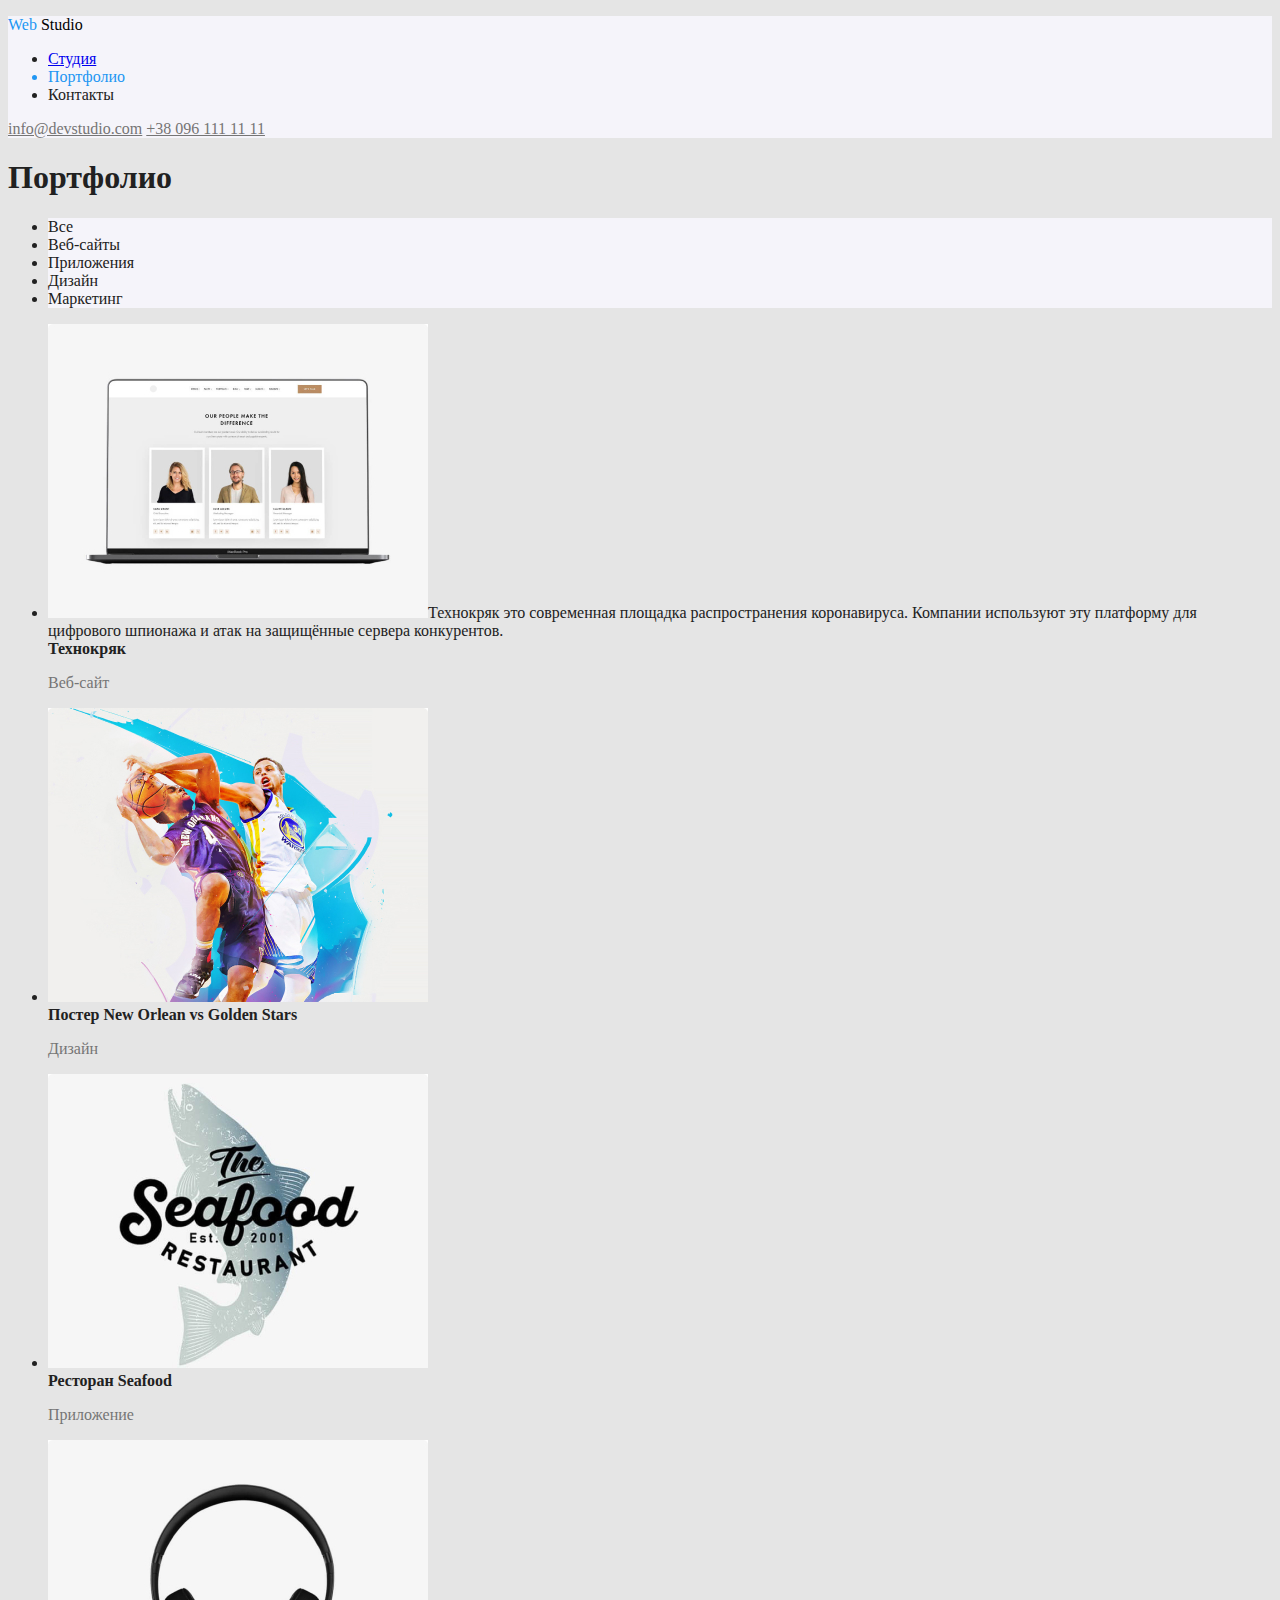
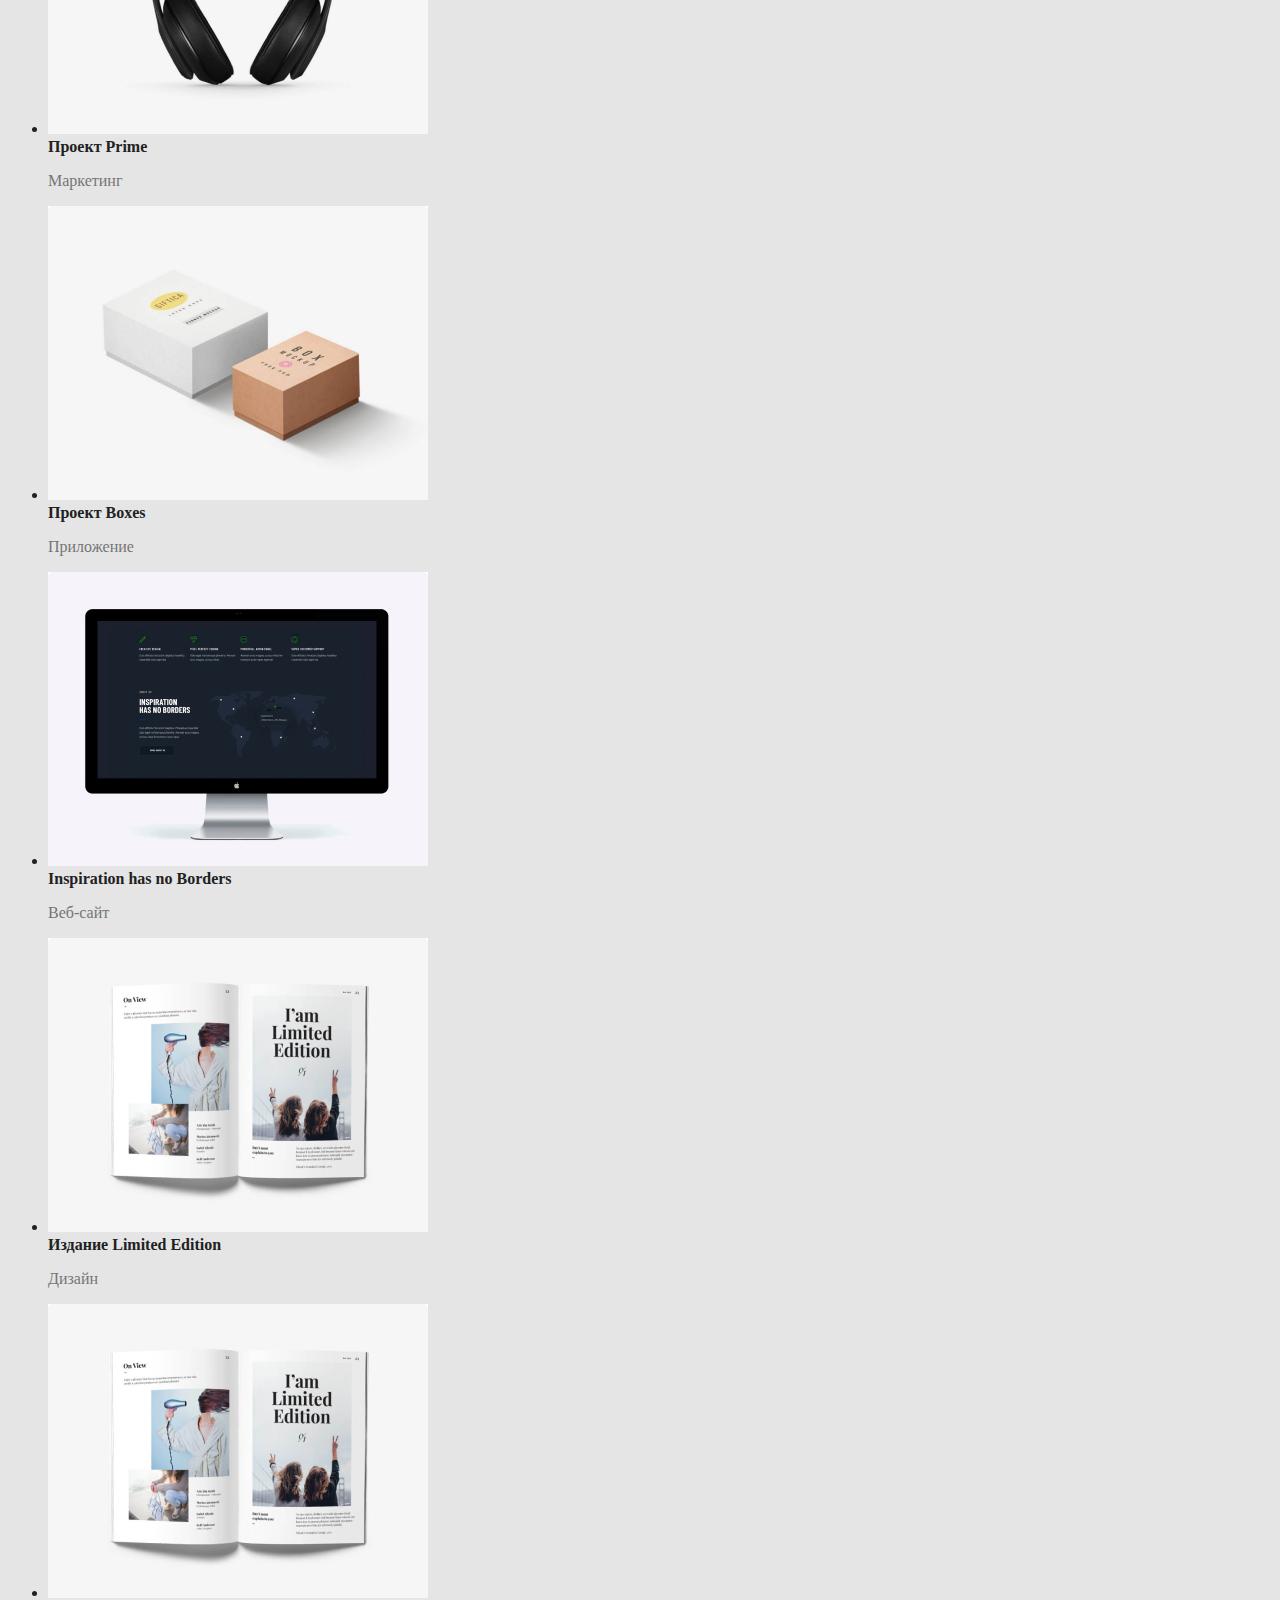
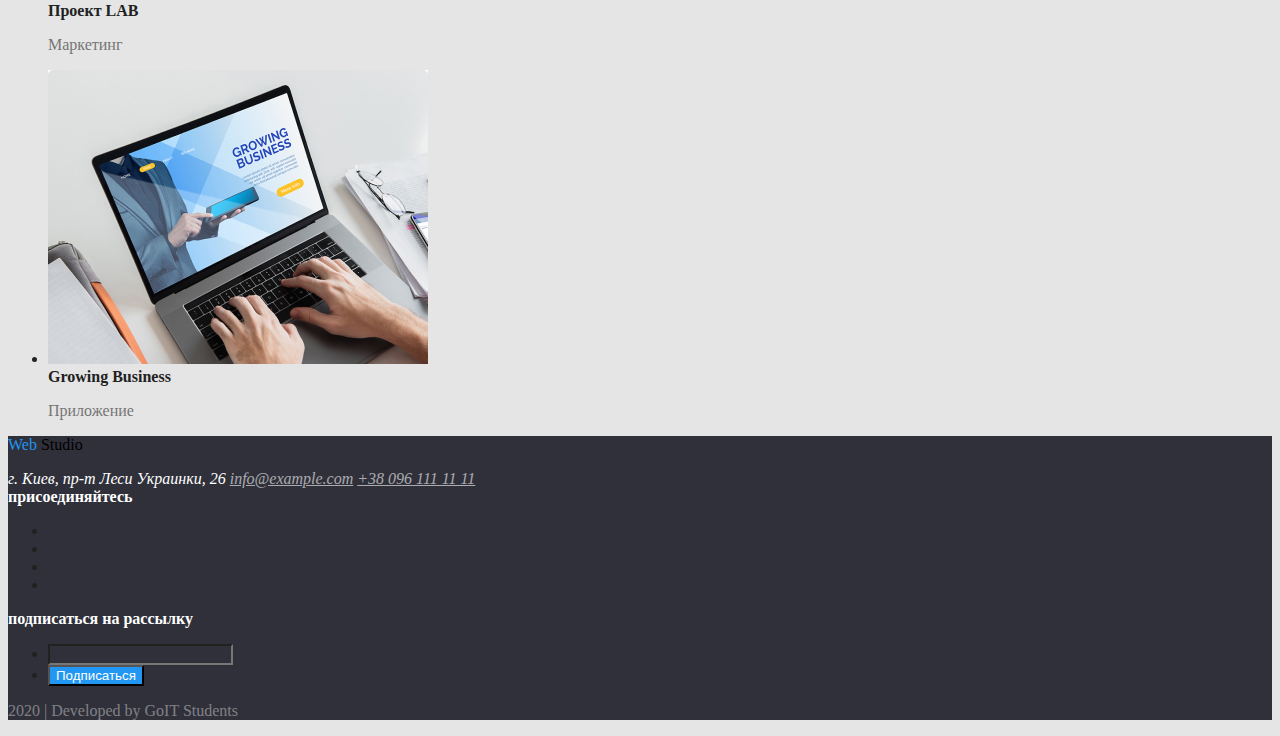
==== portfolio.html @ 6621546b "добавляет страницу портфолио" ====
<!DOCTYPE html>
<html lang="ru">

<head>
    <meta charset="UTF-8">
    <meta name="viewport" content="width=device-width, initial-scale=1.0">
    <link rel="stylesheet" href="./css/style.css">
    <title>Document</title>
</head>

<body class="body">
    <header class="header">
        <p class="logo"> <span class="logo-color">Web</span> Studio</p>
        <ul>
            <li>
                <a href=./index.html>Студия</a>
            </li>
            <li class="site-nav-accent">Портфолио</li>
            <li>Контакты</li>
        </ul>

        <a href="" aria-label="конверт" class="header-accent header-link"></a>
        <a href="mailto:info@devstudio.com" class="header-accent header-link"> info@devstudio.com</a>
        <a href="" aria-label="мобилка" class="header-accent header-link"></a>
        <a href="tel:380961111111" class="header-accent header-link">+38 096 111 11 11</a>
    </header>
    <main>
        <h1>Портфолио</h1>
        <ul class="portfolio-filter">
            <li>Все</li>
            <li>Веб-сайты</li>
            <li>Приложения</li>
            <li>Дизайн</li>
            <li>Маркетинг</li>
        </ul>

        <ul class="portfolio-projects">
            <li><img src="./images/tehnokryak.jpg" alt="Веб-сайт Технокряк" width="380">Технокряк это современная площадка распространения коронавируса. Компании используют эту платформу для цифрового шпионажа и атак на защищённые сервера конкурентов.</li>
            <b>Технокряк</b>
            <p>Веб-сайт</p>
            <li><img src="./images/poster.jpg" alt="дизайн постер" width="380"></li>
            <b>Постер New Orlean vs Golden Stars</b>
            <p>Дизайн</p>
            <li><img src="./images/seafood.jpg" alt="Ресторн Сифуд" width="380"></li>
            <b>Ресторан Seafood</b>
            <p>Приложение</p>
            <li><img src="./images/prime.jpg" alt="проект Прайм" width="380" width="380"></li>
            <b>Проект Prime</b>
            <p>Маркетинг</p>
            <li><img src="./images/boxes.jpg" alt="Проект Боксес" width="380"></li>
            <b>Проект Boxes</b>
            <p>Приложение</p>
            <li><img src="./images/inspiration.jpg" alt="веб-сайт вдохновение" width="380"></li>
            <b>Inspiration has no Borders</b>
            <p>Веб-сайт</p>
            <li><img src="./images/limited-edition.jpg" alt="дизайн лимитед эдишн" width="380"></li>
            <b>Издание Limited Edition</b>
            <p>Дизайн</p>
            <li><img src="./images/lab.jpg" alt="проект ЛАБ" width="380"></li>
            <b>Проект LAB</b>
            <p>Маркетинг</p>
            <li><img src="./images/growing-busines.jpg" alt="приложение гровинг бизнес" width="380"></li>
            <b>Growing Business</b>
            <p>Приложение</p>
        </ul>

    </main>

    <footer class="footer">
        <!-- контакты   -->
        <div>
            <p class="logo"> <span class="logo-color">Web</span> Studio</p>
            <address class="footer-address">
                    г. Киев, пр-т Леси Украинки, 26
                    <a href="mailto:info@example.com">info@example.com</a>
                    <a href="tel:380961111111">+38 096 111 11 11</a>
            </address>
        </div>
        <!-- социальные сети -->
        <div class="footer-join">
            <b>присоединяйтесь</b>
            <ul>
                <li>
                    <a href="https://www.instagram.com/" aria-label="Инстаграм"></a>
                </li>
                <li>
                    <a href="https://twitter.com/" aria-label="Твитер"></a>
                </li>
                <li>
                    <a href="https://www.facebook.com/" aria-label="Фейсбук"></a>
                </li>
                <li>
                    <a href="https://www.linkedin.com/" aria-label="Линкдин"></a>
                </li>
            </ul>
        </div>
        <!-- подписка -->
        <div class="footer-submit">
            <b> подписаться на рассылку</b>
            <ul>
                <li><input type="text" class="footer-input"> </li>
                <li><button class="button">Подписаться</button></li>
            </ul>
        </div>

        <p class="copyright">2020 | Developed by GoIT Students</p>
    </footer>
</body>

</html>
---- css/style.css ----
:root {
    --main-background-color: #E5E5E5;
    --secondary-background-color: #F5F4FA;
    --heading-background-color: #ffffff;
    --footer-background-color: #2F303A;
    --main-color: #212121;
    --secondary-color: #757575;
    --third-turn-color: #ffffff;
    --accent-primary-color: #2196F3;
    --accent-secondary-color: #ffffff;
    --secondary-logo-color: #AFB1B8;
    --button-color: #ffffff;
    --button-background: #2196F3;
}

.body {
    background-color: var(--main-background-color);
    color: var(--main-color);
}

.header {
    background-color: var(--secondary-background-color);
}

.logo {
    color: #000000
}

.logo-color {
    color: #2196F3;
}

.site-nav-accent {
    color: var(--accent-primary-color);
}

.header-accent:hover,
.header-accent:focus {
    color: var(--accent-primary-color)
}

.header-link {
    color: var(--secondary-color);
}

.hero-text {
    color: #ffffff;
    background-color: rgba(47, 48, 58, 0.8);
}

.button {
    color: var(--button-color);
    background-color: var(--button-background);
}

.values p {
    color: var(--secondary-color)
}

.specialization p {
    color: #ffffff;
    background-color: rgba(47, 48, 58, 0.8);
}

.team p {
    color: var(--secondary-color);
}

.footer {
    background-color: var(--footer-background-color);
}

.footer-address {
    color: #ffffff;
}

.footer-address>a {
    color: rgba(255, 255, 255, 0.6);
}

.footer-join>b {
    color: var(--third-turn-color);
}

.footer-submit>b {
    color: var(--third-turn-color);
}

.footer-input {
    background-color: var(--footer-background-color);
}

.copyright {
    color: rgba(255, 255, 255, 0.4);
}

.portfolio-filter>li {
    background-color: var(--secondary-background-color);
}

.portfolio-filter>li:hover,
.portfolio-filter>li:focus {
    background-color: var(--accent-primary-color);
    color: var(--accent-secondary-color);
}

.portfolio-projects p {
    color: var(--secondary-color);
}
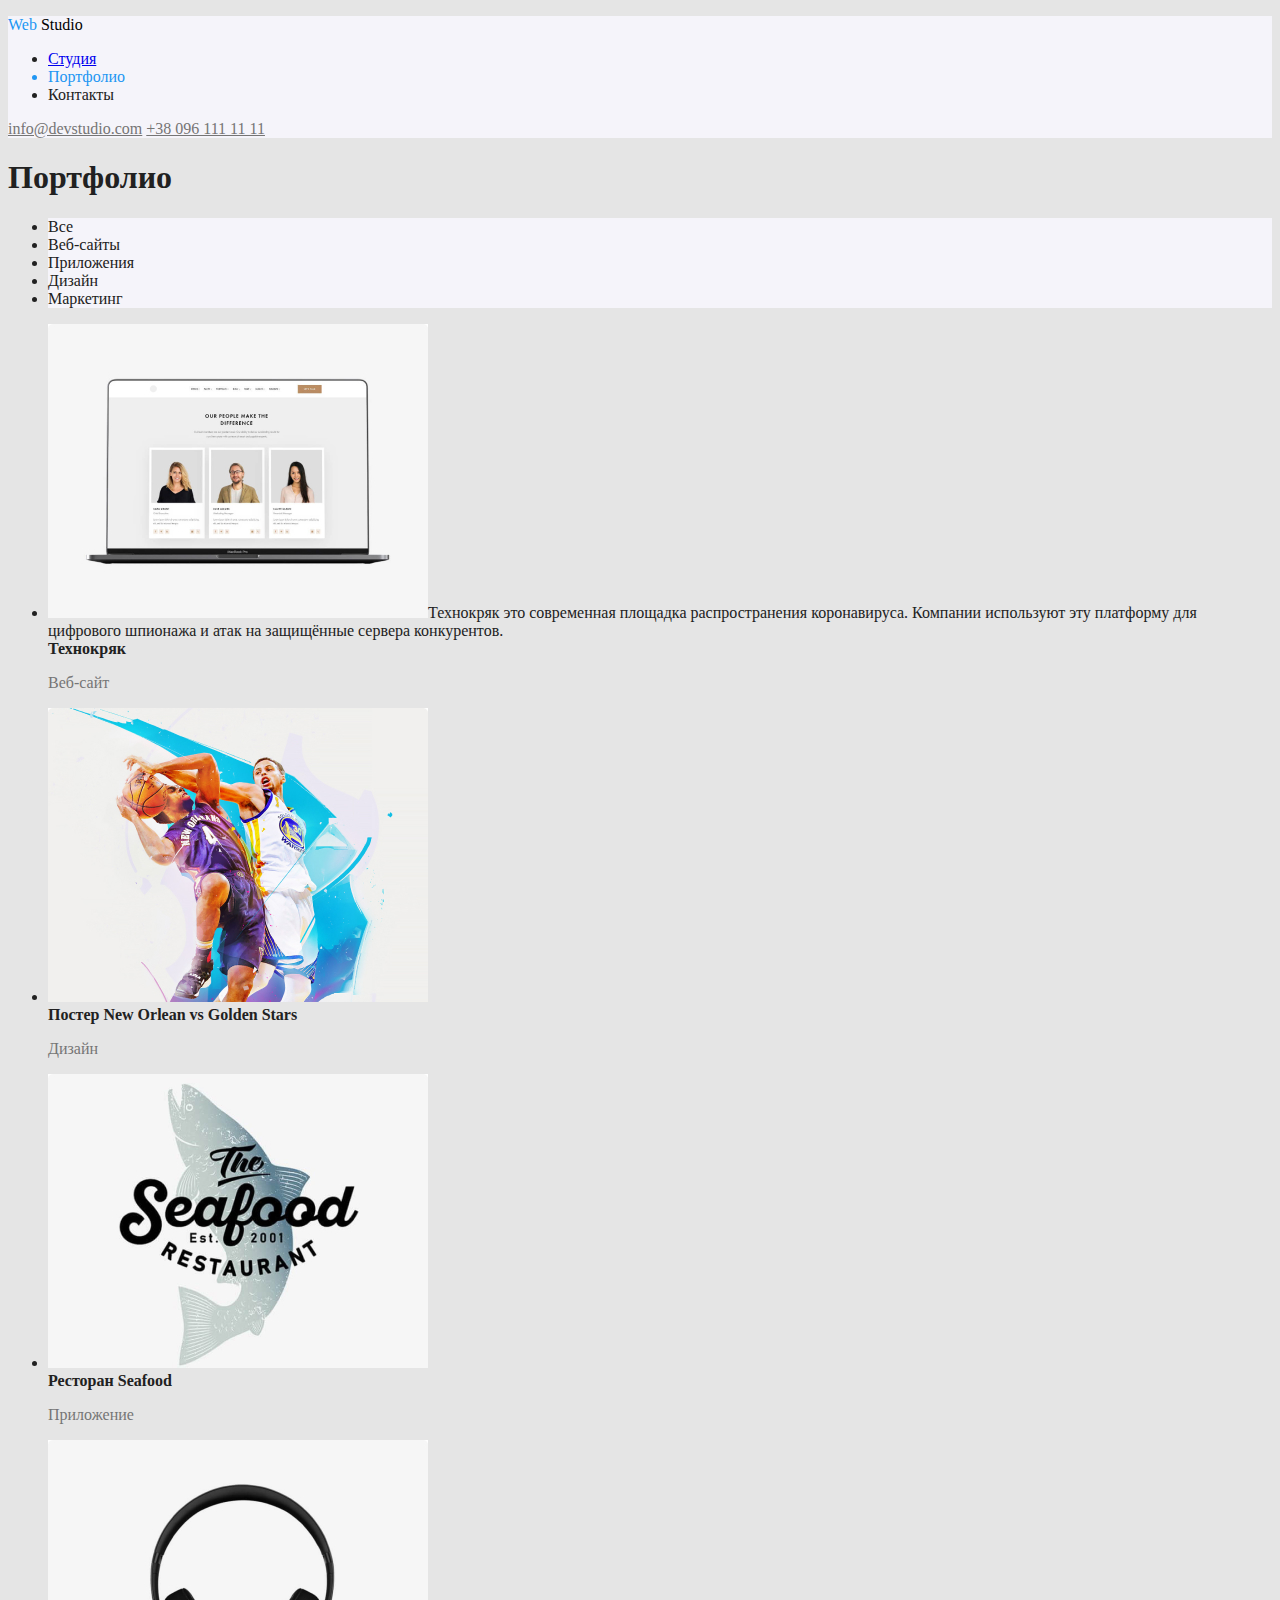
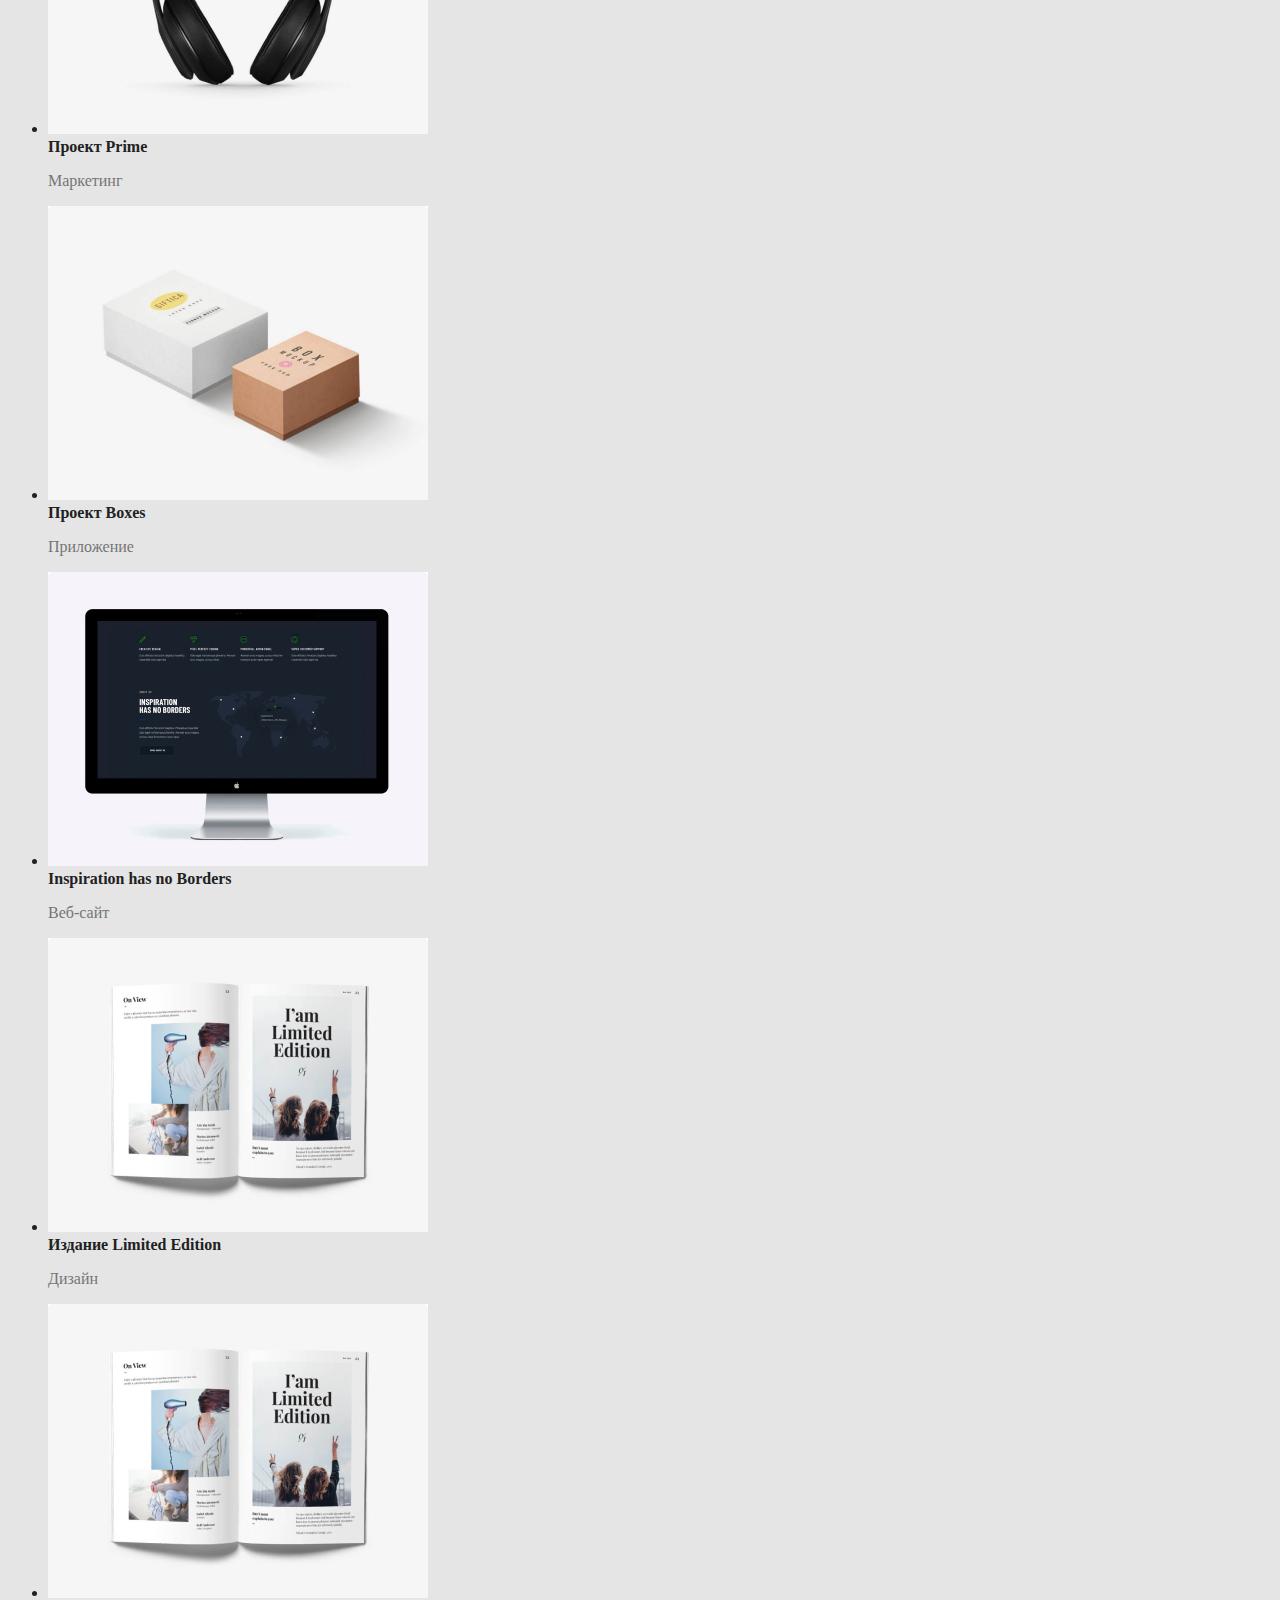
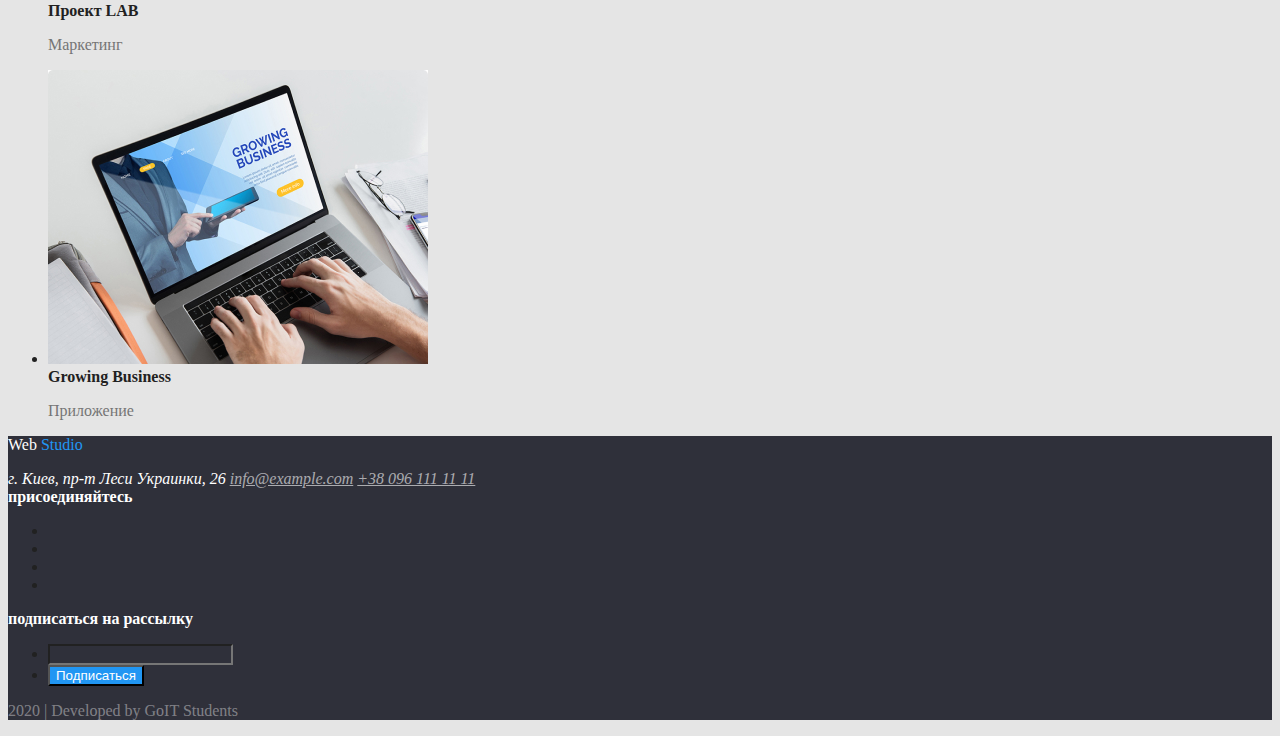
==== commit 3355965a: "Корректирует цвета логотипа в футере" ====
--- a/portfolio.html
+++ b/portfolio.html
@@ -10,7 +10,7 @@
 
 <body class="body">
     <header class="header">
-        <p class="logo"> <span class="logo-color">Web</span> Studio</p>
+        <p class="header-logo"> <span class="logo-color">Web</span> Studio</p>
         <ul>
             <li>
                 <a href=./index.html>Студия</a>
@@ -69,7 +69,7 @@
     <footer class="footer">
         <!-- контакты   -->
         <div>
-            <p class="logo"> <span class="logo-color">Web</span> Studio</p>
+            <p class="logo-color"> <span class="footer-logo">Web</span> Studio</p>
             <address class="footer-address">
                     г. Киев, пр-т Леси Украинки, 26
                     <a href="mailto:info@example.com">info@example.com</a>
--- a/css/style.css
+++ b/css/style.css
@@ -22,7 +22,7 @@
     background-color: var(--secondary-background-color);
 }
 
-.logo {
+.header-logo {
     color: #000000
 }
 
@@ -70,6 +70,10 @@
     background-color: var(--footer-background-color);
 }
 
+.footer-logo {
+    color: #ffffff;
+}
+
 .footer-address {
     color: #ffffff;
 }
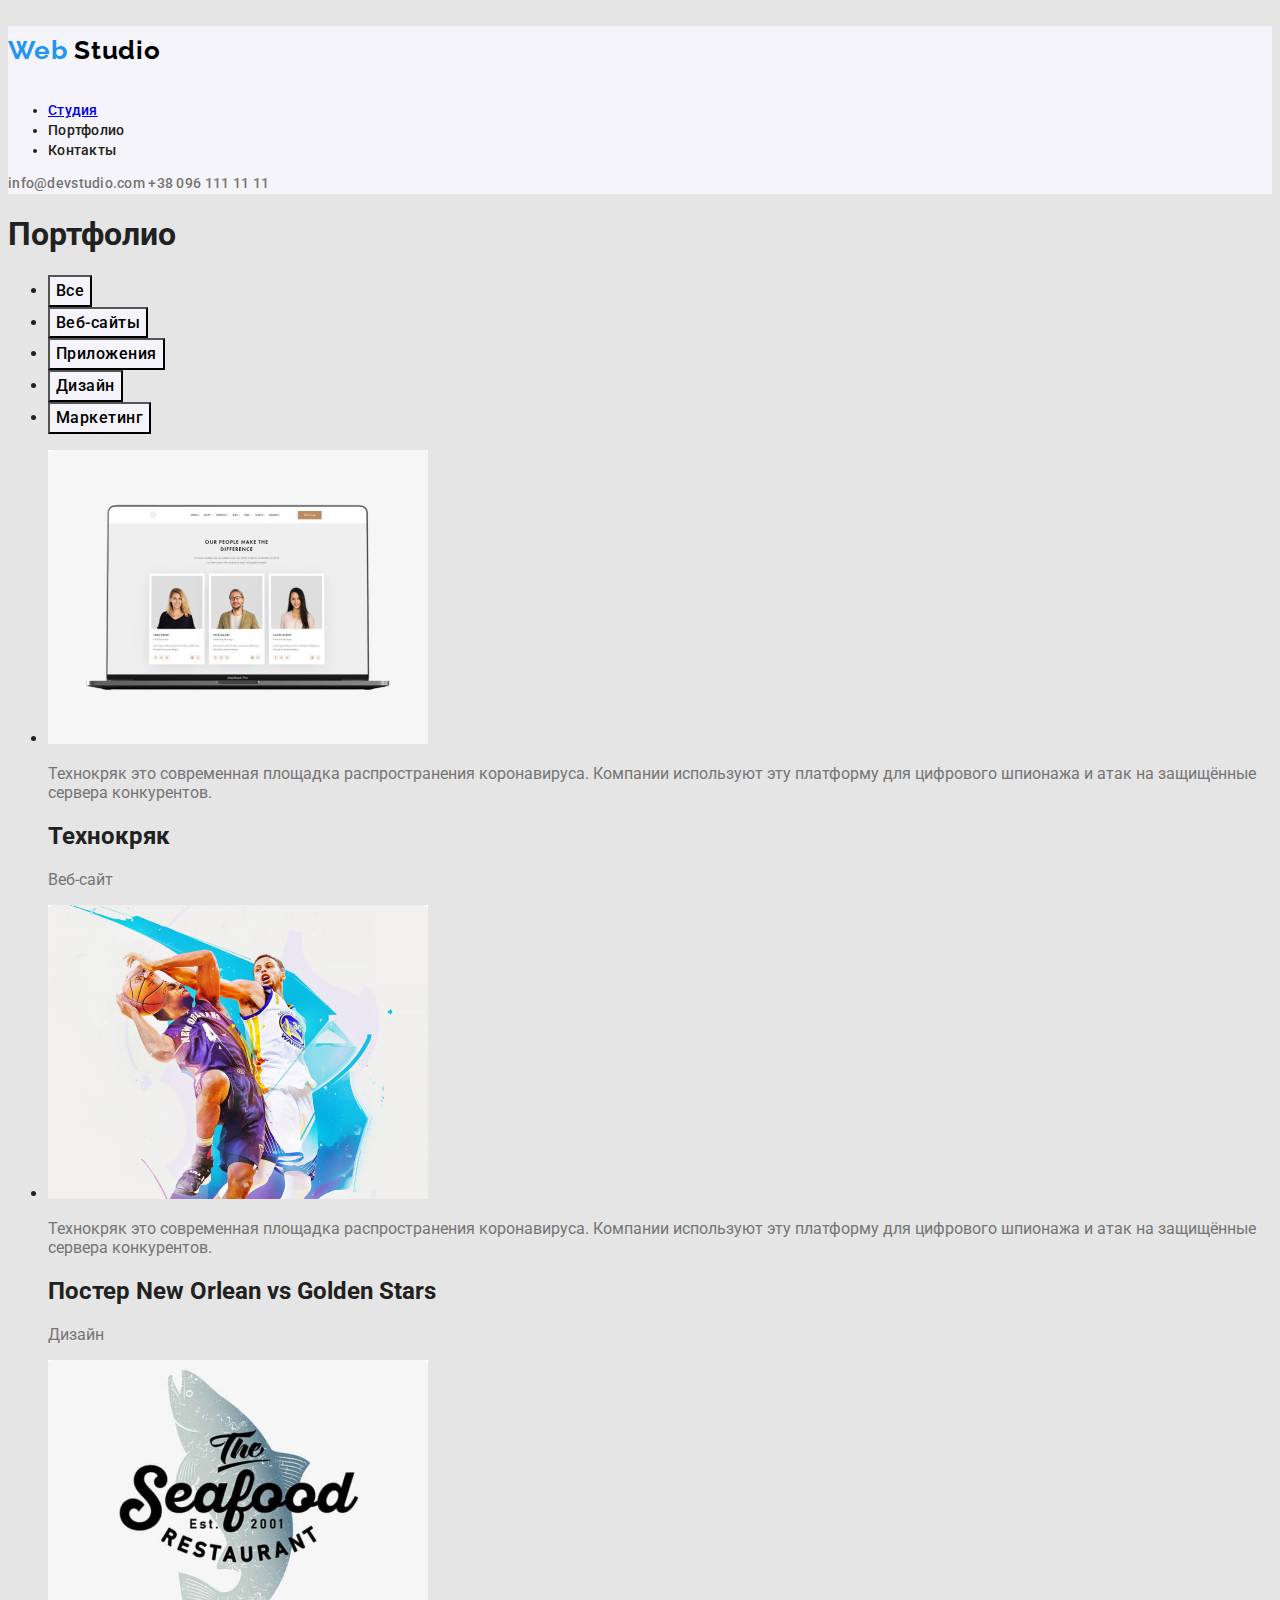
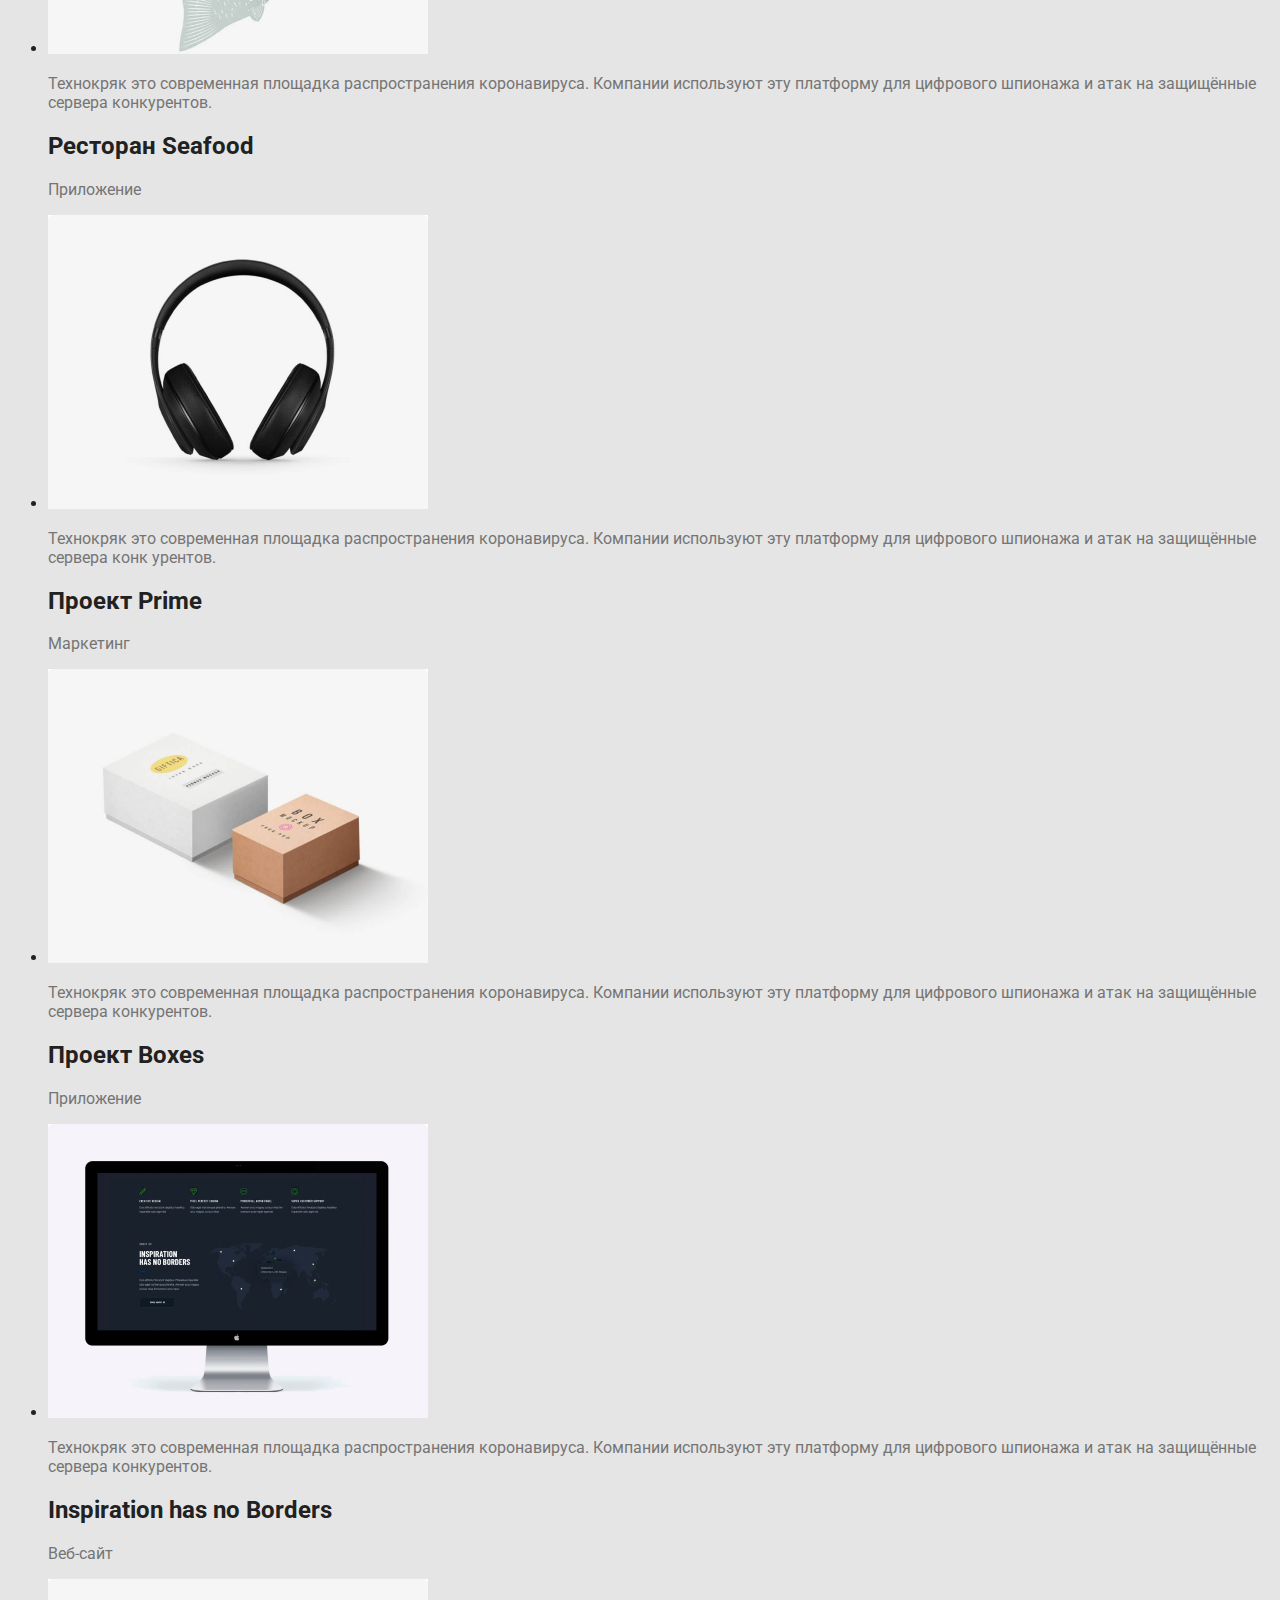
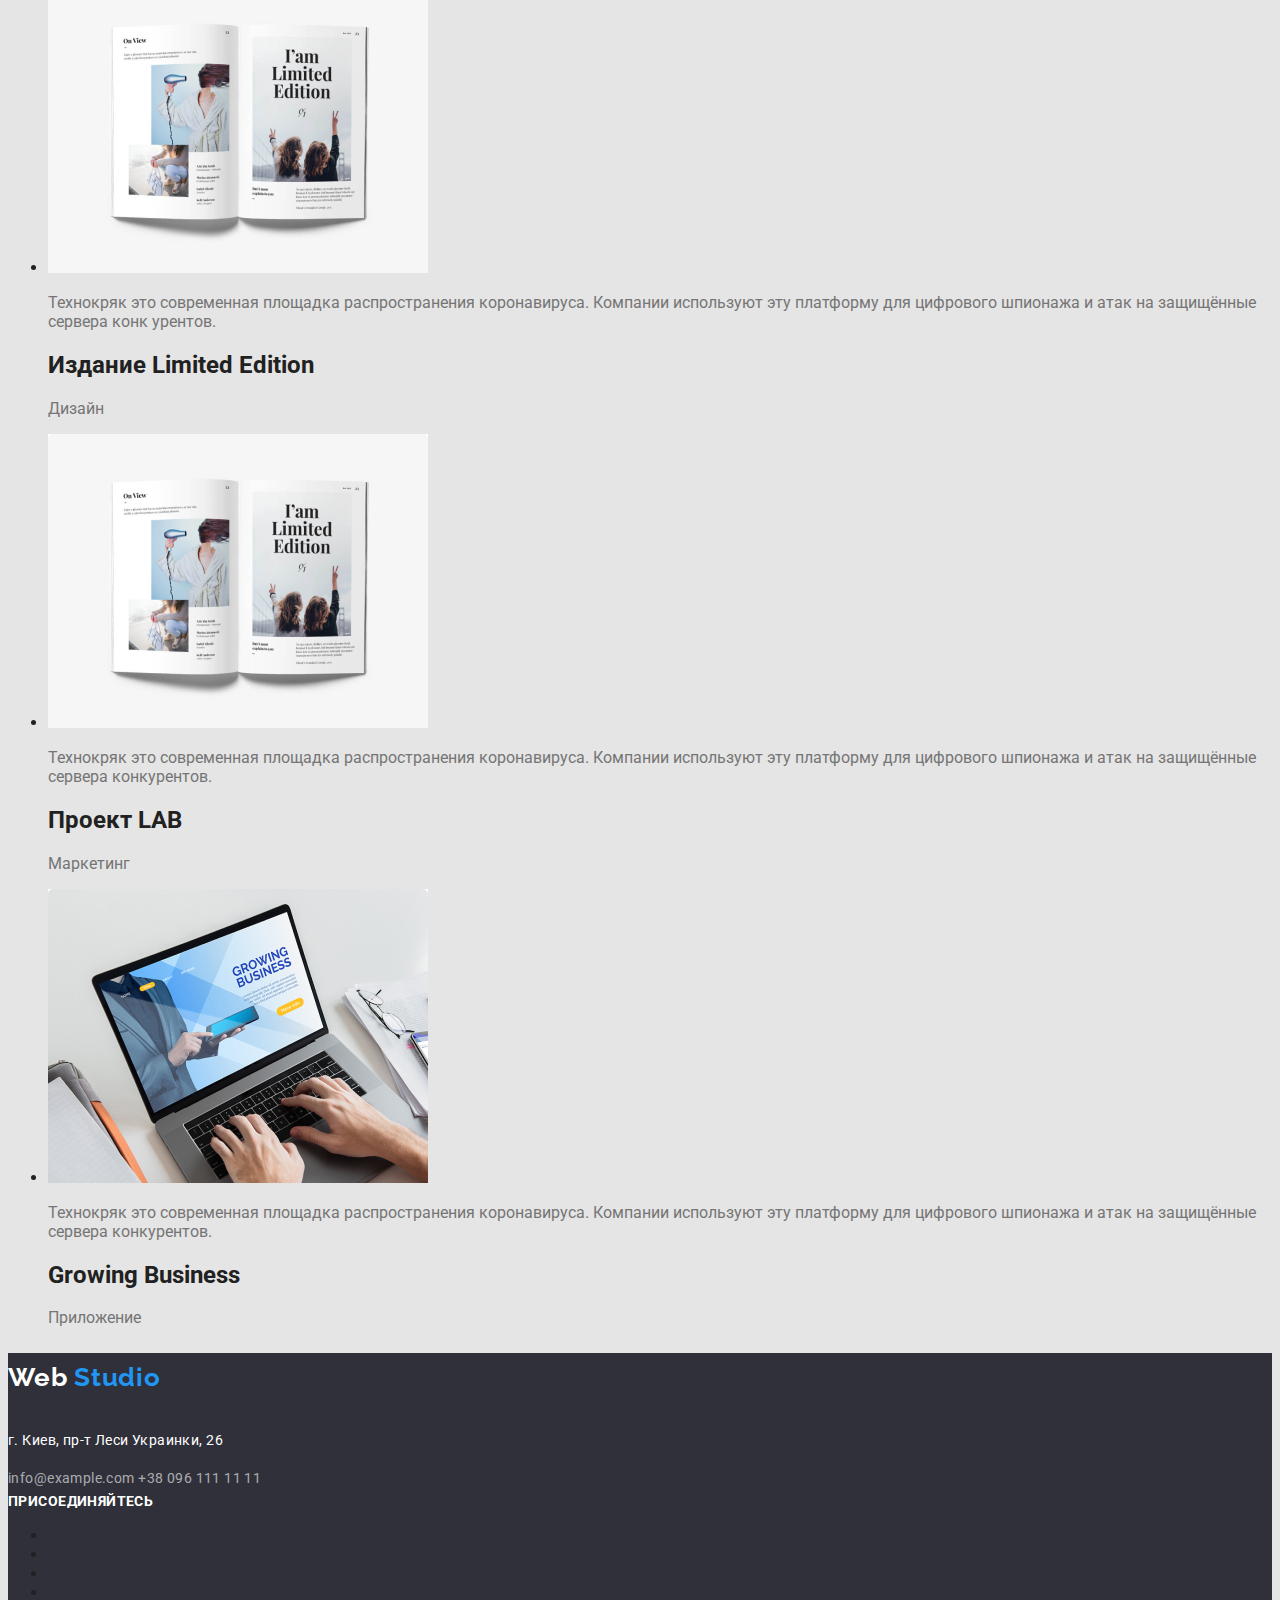
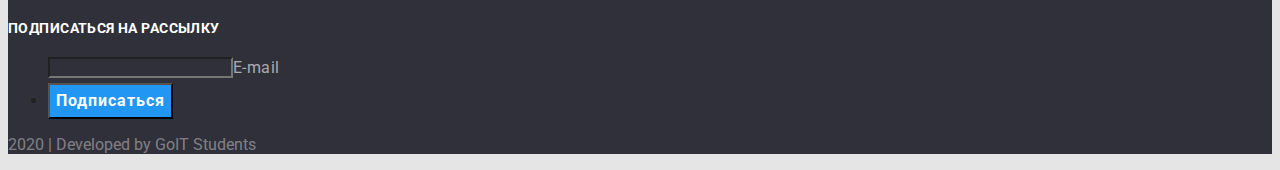
==== commit 005fe5d2: "Вносит стили шрифтов" ====
--- a/portfolio.html
+++ b/portfolio.html
@@ -5,19 +5,22 @@
     <meta charset="UTF-8">
     <meta name="viewport" content="width=device-width, initial-scale=1.0">
     <link rel="stylesheet" href="./css/style.css">
+    <link href="https://fonts.googleapis.com/css2?family=Raleway:wght@700&family=Roboto:wght@400;500;700;900&display=swap" rel="stylesheet">
     <title>Document</title>
 </head>
 
 <body class="body">
     <header class="header">
         <p class="header-logo"> <span class="logo-color">Web</span> Studio</p>
-        <ul>
-            <li>
-                <a href=./index.html>Студия</a>
-            </li>
-            <li class="site-nav-accent">Портфолио</li>
-            <li>Контакты</li>
-        </ul>
+        <nav>
+            <ul class="site-nav-accent">
+                <li>
+                    <a href=./index.html>Студия</a>
+                </li>
+                <li>Портфолио</li>
+                <li>Контакты</li>
+            </ul>
+        </nav>
 
         <a href="" aria-label="конверт" class="header-accent header-link"></a>
         <a href="mailto:info@devstudio.com" class="header-accent header-link"> info@devstudio.com</a>
@@ -26,42 +29,69 @@
     </header>
     <main>
         <h1>Портфолио</h1>
-        <ul class="portfolio-filter">
-            <li>Все</li>
-            <li>Веб-сайты</li>
-            <li>Приложения</li>
-            <li>Дизайн</li>
-            <li>Маркетинг</li>
-        </ul>
+        <nav>
+            <ul class="portfolio-filter">
+                <li><button type="button">Все</button></li>
+                <li><button type="button">Веб-сайты</button></li>
+                <li><button type="button">Приложения</button></li>
+                <li><button type="button">Дизайн</button></li>
+                <li><button type="button">Маркетинг</button></li>
+            </ul>
+        </nav>
 
         <ul class="portfolio-projects">
-            <li><img src="./images/tehnokryak.jpg" alt="Веб-сайт Технокряк" width="380">Технокряк это современная площадка распространения коронавируса. Компании используют эту платформу для цифрового шпионажа и атак на защищённые сервера конкурентов.</li>
-            <b>Технокряк</b>
-            <p>Веб-сайт</p>
-            <li><img src="./images/poster.jpg" alt="дизайн постер" width="380"></li>
-            <b>Постер New Orlean vs Golden Stars</b>
-            <p>Дизайн</p>
-            <li><img src="./images/seafood.jpg" alt="Ресторн Сифуд" width="380"></li>
-            <b>Ресторан Seafood</b>
-            <p>Приложение</p>
-            <li><img src="./images/prime.jpg" alt="проект Прайм" width="380" width="380"></li>
-            <b>Проект Prime</b>
-            <p>Маркетинг</p>
-            <li><img src="./images/boxes.jpg" alt="Проект Боксес" width="380"></li>
-            <b>Проект Boxes</b>
-            <p>Приложение</p>
-            <li><img src="./images/inspiration.jpg" alt="веб-сайт вдохновение" width="380"></li>
-            <b>Inspiration has no Borders</b>
-            <p>Веб-сайт</p>
-            <li><img src="./images/limited-edition.jpg" alt="дизайн лимитед эдишн" width="380"></li>
-            <b>Издание Limited Edition</b>
-            <p>Дизайн</p>
-            <li><img src="./images/lab.jpg" alt="проект ЛАБ" width="380"></li>
-            <b>Проект LAB</b>
-            <p>Маркетинг</p>
-            <li><img src="./images/growing-busines.jpg" alt="приложение гровинг бизнес" width="380"></li>
-            <b>Growing Business</b>
-            <p>Приложение</p>
+            <li>
+                <img src="./images/tehnokryak.jpg" alt="Веб-сайт Технокряк" width="380">
+                <p> Технокряк это современная площадка распространения коронавируса. Компании используют эту платформу для цифрового шпионажа и атак на защищённые сервера конкурентов.</p>
+                <h2>Технокряк</h2>
+                <p>Веб-сайт</p>
+            </li>
+            <li>
+                <img src="./images/poster.jpg" alt="дизайн постер" width="380">
+                <p> Технокряк это современная площадка распространения коронавируса. Компании используют эту платформу для цифрового шпионажа и атак на защищённые сервера конкурентов.</p>
+                <h2>Постер New Orlean vs Golden Stars</h2>
+                <p>Дизайн</p>
+            </li>
+            <li>
+                <img src="./images/seafood.jpg" alt="Ресторн Сифуд" width="380">
+                <p> Технокряк это современная площадка распространения коронавируса. Компании используют эту платформу для цифрового шпионажа и атак на защищённые сервера конкурентов.</p>
+                <h2>Ресторан Seafood</h2>
+                <p>Приложение</p>
+            </li>
+            <li>
+                <img src="./images/prime.jpg" alt="проект Прайм" width="380" width="380">
+                <p>Технокряк это современная площадка распространения коронавируса. Компании используют эту платформу для цифрового шпионажа и атак на защищённые сервера конк урентов.</p>
+                <h2>Проект Prime</h2>
+                <p>Маркетинг</p>
+            </li>
+            <li><img src="./images/boxes.jpg" alt="Проект Боксес" width="380">
+                <p> Технокряк это современная площадка распространения коронавируса. Компании используют эту платформу для цифрового шпионажа и атак на защищённые сервера конкурентов.</p>
+                <h2>Проект Boxes</h2>
+                <p>Приложение</p>
+            </li>
+            <li><img src="./images/inspiration.jpg" alt="веб-сайт вдохновение" width="380">
+                <p>Технокряк это современная площадка распространения коронавируса. Компании используют эту платформу для цифрового шпионажа и атак на защищённые сервера конкурентов.</p>
+                <h2>Inspiration has no Borders</h2>
+                <p>Веб-сайт</p>
+            </li>
+            <li>
+                <img src="./images/limited-edition.jpg" alt="дизайн лимитед эдишн" width="380">
+                <p> Технокряк это современная площадка распространения коронавируса. Компании используют эту платформу для цифрового шпионажа и атак на защищённые сервера конк урентов.</p>
+                <h2>Издание Limited Edition</h2>
+                <p>Дизайн</p>
+            </li>
+            <li>
+                <img src="./images/lab.jpg" alt="проект ЛАБ" width="380">
+                <p> Технокряк это современная площадка распространения коронавируса. Компании используют эту платформу для цифрового шпионажа и атак на защищённые сервера конкурентов.</p>
+                <h2>Проект LAB</h2>
+                <p>Маркетинг</p>
+            </li>
+            <li>
+                <img src="./images/growing-busines.jpg" alt="приложение гровинг бизнес" width="380">
+                <p>Технокряк это современная площадка распространения коронавируса. Компании используют эту платформу для цифрового шпионажа и атак на защищённые сервера конкурентов.</p>
+                <h2>Growing Business</h2>
+                <p>Приложение</p>
+            </li>
         </ul>
 
     </main>
@@ -71,7 +101,7 @@
         <div>
             <p class="logo-color"> <span class="footer-logo">Web</span> Studio</p>
             <address class="footer-address">
-                    г. Киев, пр-т Леси Украинки, 26
+                   <p> г. Киев, пр-т Леси Украинки, 26</p>
                     <a href="mailto:info@example.com">info@example.com</a>
                     <a href="tel:380961111111">+38 096 111 11 11</a>
             </address>
@@ -98,7 +128,8 @@
         <div class="footer-submit">
             <b> подписаться на рассылку</b>
             <ul>
-                <li><input type="text" class="footer-input"> </li>
+                <li class="footer-input-descr"><input type="text" class="footer-input"> E-mail
+                </li>
                 <li><button class="button">Подписаться</button></li>
             </ul>
         </div>
--- a/css/style.css
+++ b/css/style.css
@@ -14,23 +14,39 @@
 }
 
 .body {
+    color: var(--main-color);
+    font-family: "Roboto", sans-serif;
     background-color: var(--main-background-color);
-    color: var(--main-color);
 }
 
 .header {
+    font-weight: 500;
+    font-size: 14px;
+    line-height: 1.4;
+    letter-spacing: 0.02em;
     background-color: var(--secondary-background-color);
 }
 
 .header-logo {
-    color: #000000
+    color: #000000;
+    font-family: Raleway;
+    font-weight: 700;
+    font-size: 26px;
+    line-height: 1.9;
+    letter-spacing: 0.03em;
 }
 
 .logo-color {
     color: #2196F3;
-}
-
-.site-nav-accent {
+    font-family: Raleway;
+    font-weight: 700;
+    font-size: 26px;
+    line-height: 1.9;
+    letter-spacing: 0.03em;
+}
+
+.site-nav-accent>li:hover,
+.site-nav-accent>li:focus {
     color: var(--accent-primary-color);
 }
 
@@ -41,29 +57,98 @@
 
 .header-link {
     color: var(--secondary-color);
+    text-decoration: none;
 }
 
 .hero-text {
     color: #ffffff;
+    font-weight: 900;
+    font-size: 44px;
+    line-height: 1.36;
+    text-align: center;
+    letter-spacing: 0.06em;
+    text-transform: uppercase;
     background-color: rgba(47, 48, 58, 0.8);
 }
 
 .button {
     color: var(--button-color);
+    font-family: inherit;
+    font-weight: 700;
+    font-size: 16px;
+    line-height: 1.87;
+    display: flex;
+    align-items: center;
+    text-align: center;
+    letter-spacing: 0.06em;
     background-color: var(--button-background);
 }
 
 .values p {
-    color: var(--secondary-color)
+    color: var(--secondary-color);
+    font-weight: normal;
+    font-size: 14px;
+    line-height: 1.71;
+    letter-spacing: 0.03em;
+}
+
+.values h3 {
+    font-weight: 700;
+    font-size: 14px;
+    line-height: 1.14;
+    letter-spacing: 0.03em;
+    text-transform: uppercase;
+}
+
+.specialization h2 {
+    font-weight: 700;
+    font-size: 36px;
+    line-height: 1.17;
+    text-align: center;
+    letter-spacing: 0.03em;
 }
 
 .specialization p {
     color: #ffffff;
+    font-weight: 700;
+    font-size: 14px;
+    line-height: 1.14;
+    text-align: center;
+    letter-spacing: 0.03em;
+    text-transform: uppercase;
     background-color: rgba(47, 48, 58, 0.8);
 }
 
+.team h2 {
+    font-weight: 700;
+    font-size: 36px;
+    line-height: 1.17;
+    text-align: center;
+    letter-spacing: 0.03em;
+}
+
 .team p {
     color: var(--secondary-color);
+    font-size: 16px;
+    line-height: 1.19px;
+    text-align: center;
+    letter-spacing: 0.03em;
+}
+
+.team h4 {
+    font-weight: 500;
+    font-size: 16px;
+    line-height: 1.19px;
+    text-align: center;
+    letter-spacing: 0.03em;
+}
+
+.clients {
+    font-weight: 700;
+    font-size: 36px;
+    line-height: 42px;
+    text-align: center;
+    letter-spacing: 0.03em;
 }
 
 .footer {
@@ -76,18 +161,42 @@
 
 .footer-address {
     color: #ffffff;
+    font-size: 14px;
+    line-height: 1.71;
+    letter-spacing: 0.03em;
+    font-style: normal;
 }
 
 .footer-address>a {
     color: rgba(255, 255, 255, 0.6);
+    text-decoration: none;
 }
 
 .footer-join>b {
     color: var(--third-turn-color);
+    font-weight: 700;
+    font-size: 14px;
+    line-height: 1.14;
+    letter-spacing: 0.03em;
+    text-transform: uppercase;
 }
 
 .footer-submit>b {
     color: var(--third-turn-color);
+    font-weight: 700;
+    font-size: 14px;
+    line-height: 1.14;
+    letter-spacing: 0.03em;
+    text-transform: uppercase;
+}
+
+.footer-input-descr {
+    color: rgba(255, 255, 255, 0.6);
+    font-size: 16px;
+    line-height: 1.87;
+    display: flex;
+    align-items: center;
+    letter-spacing: 0.03em;
 }
 
 .footer-input {
@@ -98,14 +207,26 @@
     color: rgba(255, 255, 255, 0.4);
 }
 
-.portfolio-filter>li {
+.portfolio-filter button {
+    font-family: inherit;
+    font-weight: 500;
+    font-size: 16px;
+    line-height: 1.62;
+    text-align: center;
+    letter-spacing: 0.03em;
     background-color: var(--secondary-background-color);
 }
 
-.portfolio-filter>li:hover,
-.portfolio-filter>li:focus {
+.portfolio-filter button:hover,
+.portfolio-filter button:focus {
     background-color: var(--accent-primary-color);
     color: var(--accent-secondary-color);
+    font-family: inherit;
+    font-weight: 500;
+    font-size: 16px;
+    line-height: 1.62;
+    text-align: center;
+    letter-spacing: 0.03em;
 }
 
 .portfolio-projects p {
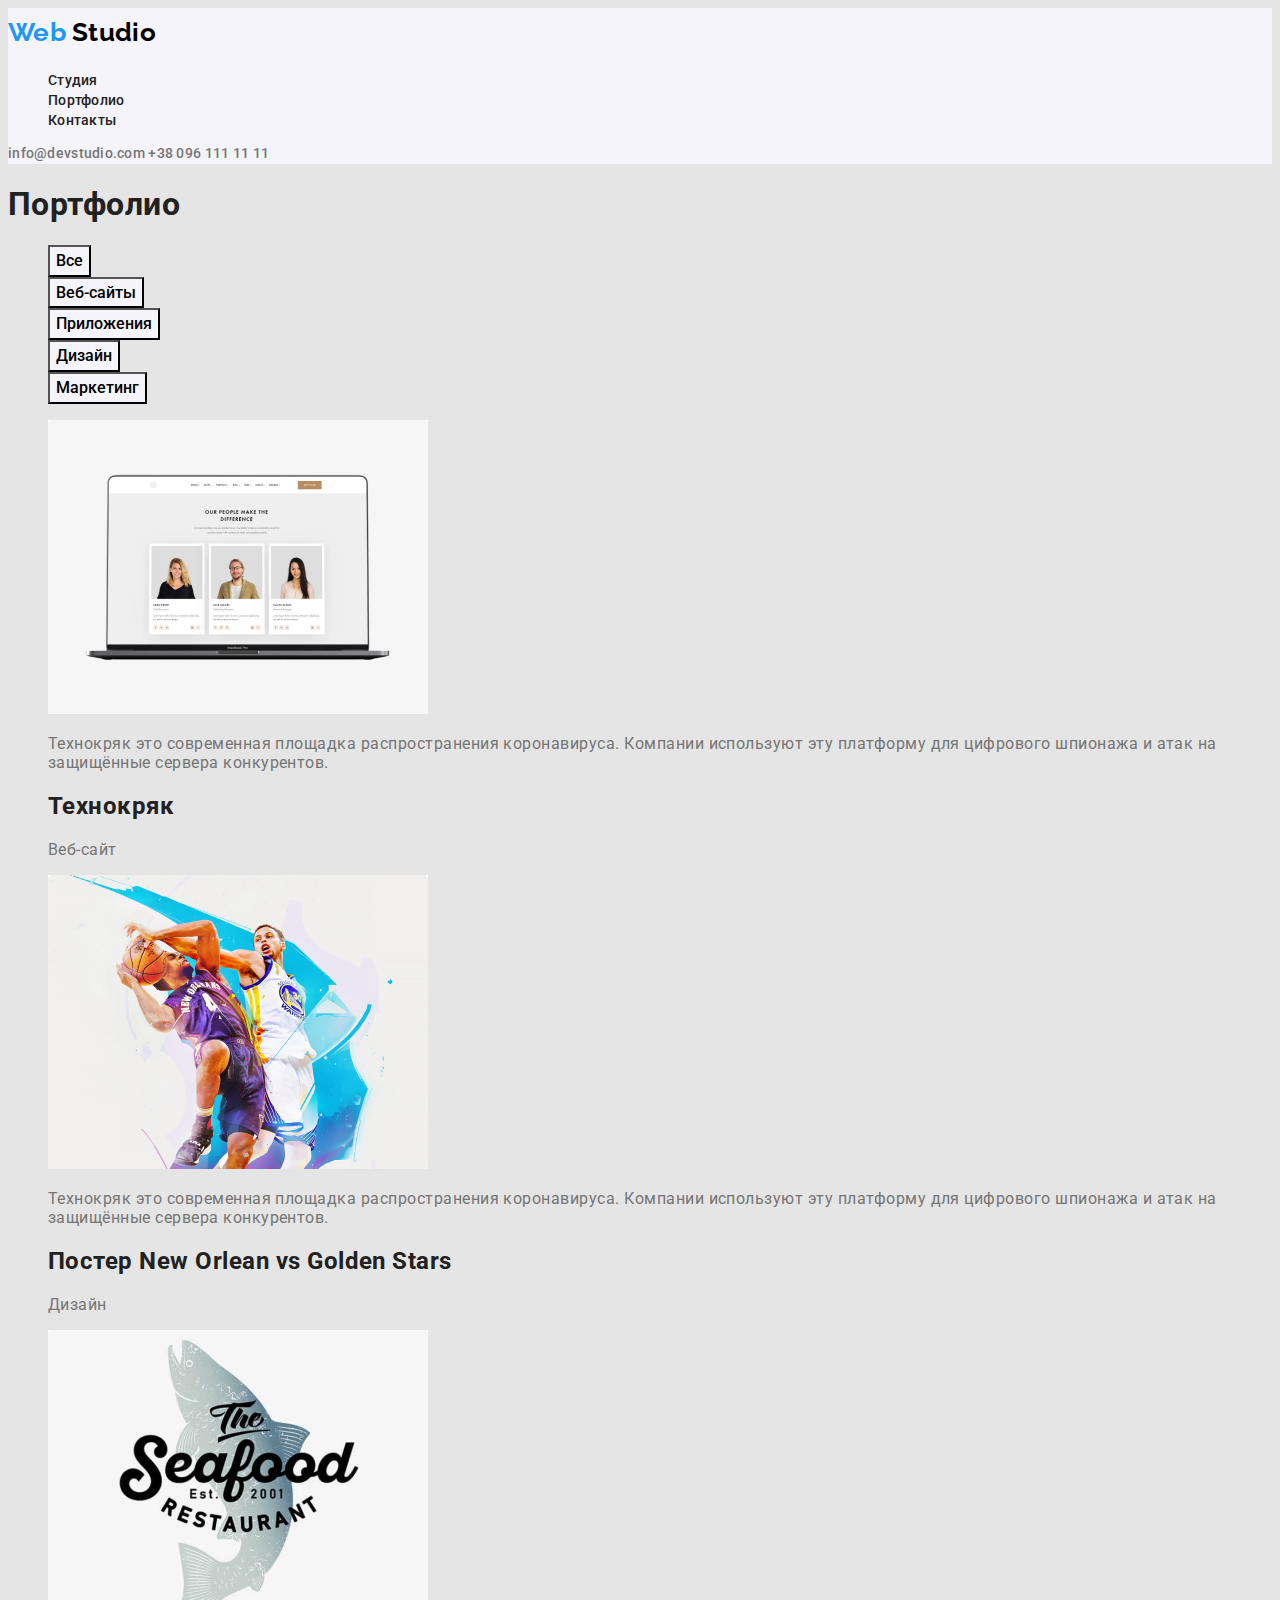
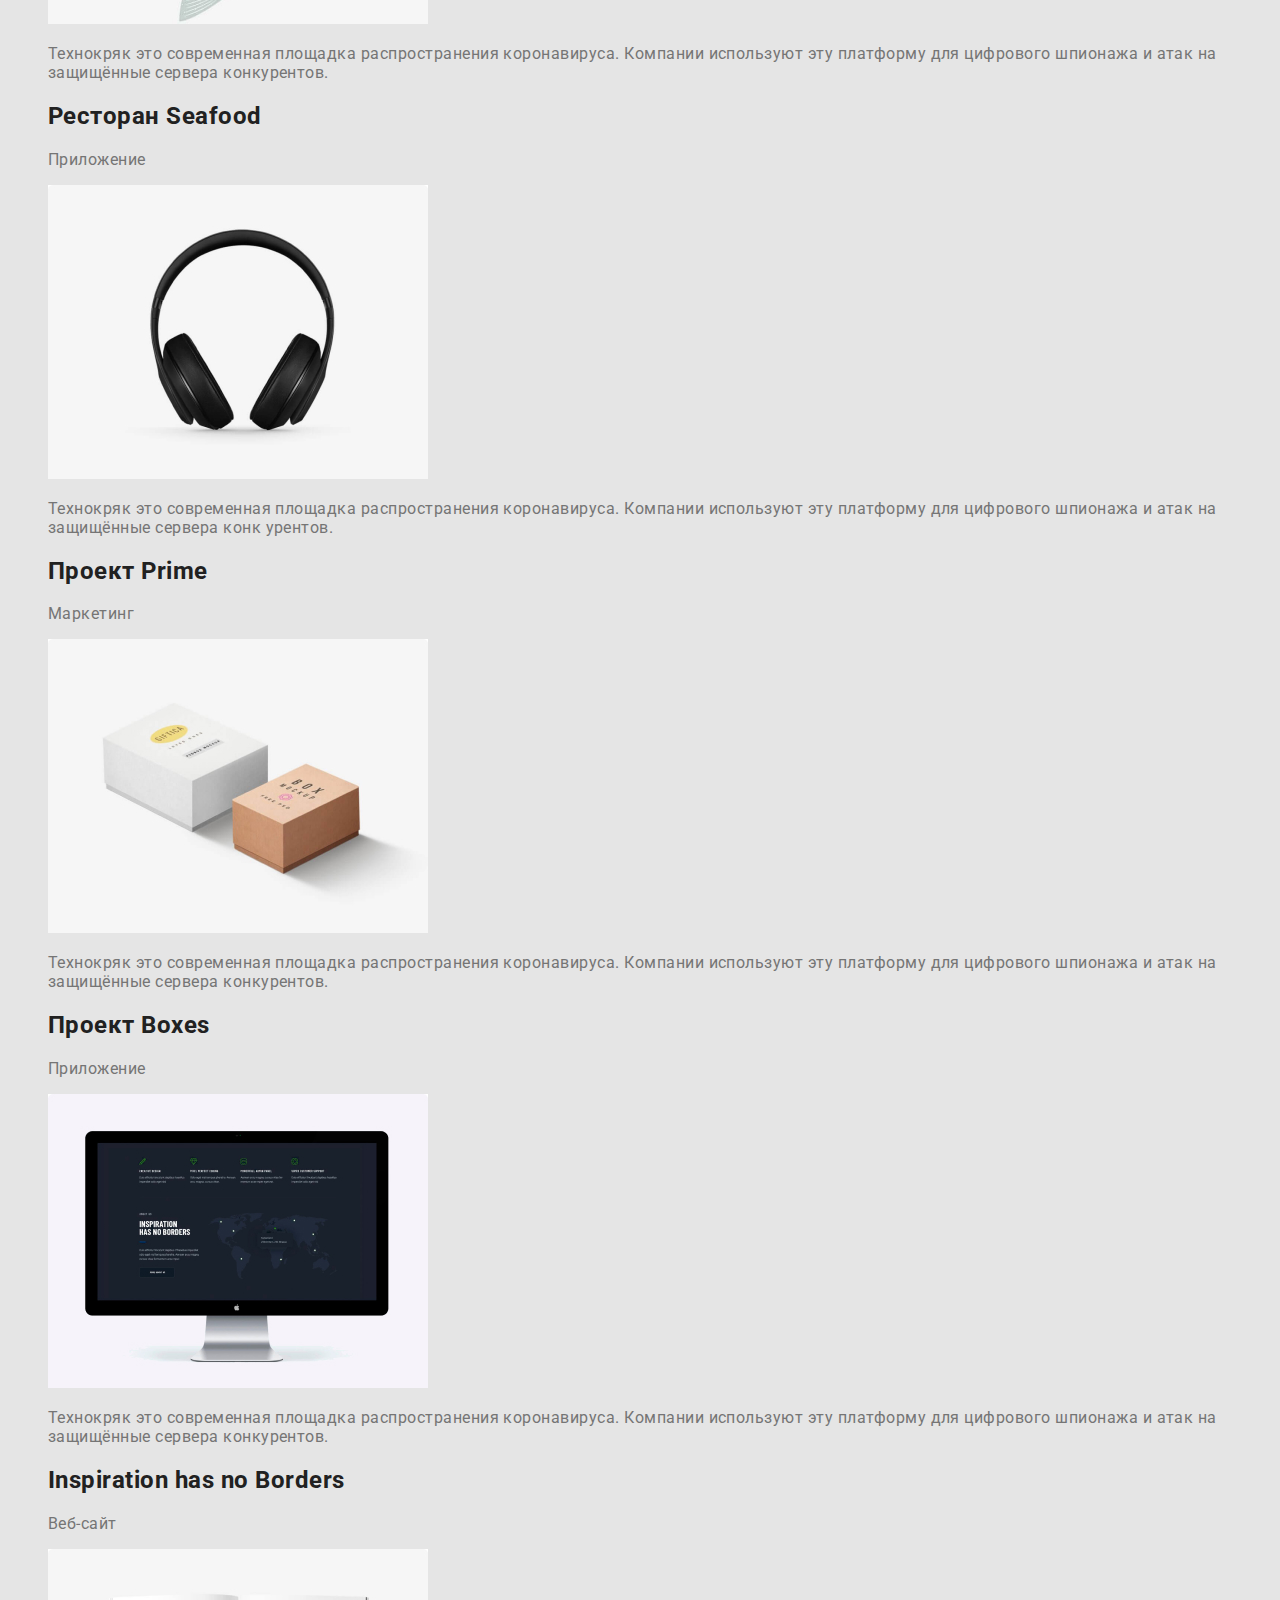
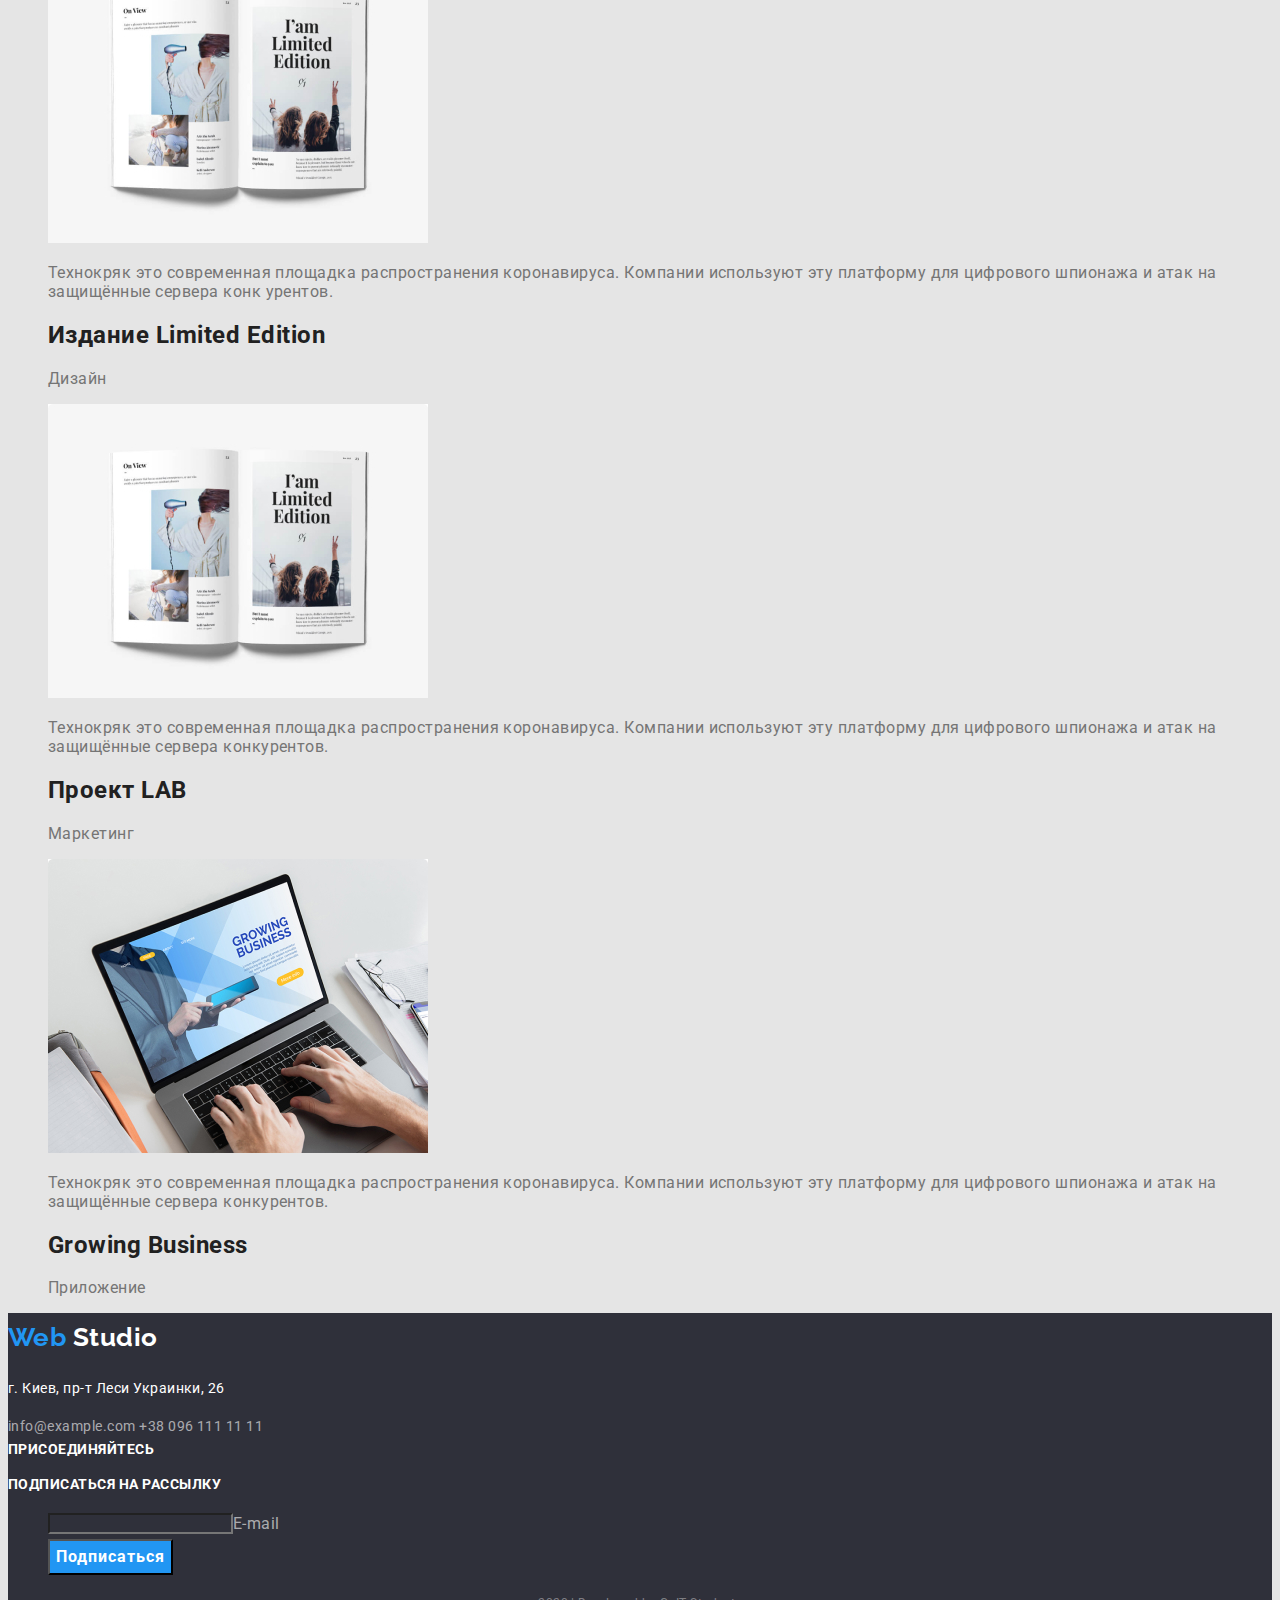
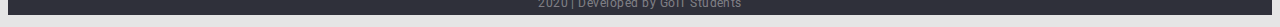
==== commit b44031de: "Вносит правки ментора" ====
--- a/portfolio.html
+++ b/portfolio.html
@@ -10,132 +10,138 @@
 </head>
 
 <body class="body">
-    <header class="header">
-        <p class="header-logo"> <span class="logo-color">Web</span> Studio</p>
-        <nav>
-            <ul class="site-nav-accent">
+
+    <body class="body">
+        <header class="header">
+            <a href="./index.html" class="header-logo"> <span class="logo-color">Web</span> Studio</a>
+            <nav>
+                <ul class="site-nav-accent">
+                    <li>
+                        <a href=./index.html>Студия</a>
+                    </li>
+                    <li>
+                        <a href="./portfolio.html">Портфолио</a>
+                    </li>
+                    <li>
+                        <a href="">Контакты</a>
+                    </li>
+                </ul>
+            </nav>
+            <div>
+                <a href="mailto:info@devstudio.com" class="header-accent header-link"> info@devstudio.com</a>
+                <a href="tel:380961111111" class="header-accent header-link">+38 096 111 11 11</a>
+            </div>
+        </header>
+        <main>
+            <h1>Портфолио</h1>
+            <nav>
+                <ul class="portfolio-filter">
+                    <li><button type="button">Все</button></li>
+                    <li><button type="button">Веб-сайты</button></li>
+                    <li><button type="button">Приложения</button></li>
+                    <li><button type="button">Дизайн</button></li>
+                    <li><button type="button">Маркетинг</button></li>
+                </ul>
+            </nav>
+
+            <ul class="portfolio-projects">
                 <li>
-                    <a href=./index.html>Студия</a>
+                    <img src="./images/tehnokryak.jpg" alt="Веб-сайт Технокряк" width="380">
+                    <p> Технокряк это современная площадка распространения коронавируса. Компании используют эту платформу для цифрового шпионажа и атак на защищённые сервера конкурентов.</p>
+                    <h2>Технокряк</h2>
+                    <p>Веб-сайт</p>
                 </li>
-                <li>Портфолио</li>
-                <li>Контакты</li>
+                <li>
+                    <img src="./images/poster.jpg" alt="дизайн постер" width="380">
+                    <p> Технокряк это современная площадка распространения коронавируса. Компании используют эту платформу для цифрового шпионажа и атак на защищённые сервера конкурентов.</p>
+                    <h2>Постер New Orlean vs Golden Stars</h2>
+                    <p>Дизайн</p>
+                </li>
+                <li>
+                    <img src="./images/seafood.jpg" alt="Ресторн Сифуд" width="380">
+                    <p> Технокряк это современная площадка распространения коронавируса. Компании используют эту платформу для цифрового шпионажа и атак на защищённые сервера конкурентов.</p>
+                    <h2>Ресторан Seafood</h2>
+                    <p>Приложение</p>
+                </li>
+                <li>
+                    <img src="./images/prime.jpg" alt="проект Прайм" width="380" width="380">
+                    <p>Технокряк это современная площадка распространения коронавируса. Компании используют эту платформу для цифрового шпионажа и атак на защищённые сервера конк урентов.</p>
+                    <h2>Проект Prime</h2>
+                    <p>Маркетинг</p>
+                </li>
+                <li><img src="./images/boxes.jpg" alt="Проект Боксес" width="380">
+                    <p> Технокряк это современная площадка распространения коронавируса. Компании используют эту платформу для цифрового шпионажа и атак на защищённые сервера конкурентов.</p>
+                    <h2>Проект Boxes</h2>
+                    <p>Приложение</p>
+                </li>
+                <li><img src="./images/inspiration.jpg" alt="веб-сайт вдохновение" width="380">
+                    <p>Технокряк это современная площадка распространения коронавируса. Компании используют эту платформу для цифрового шпионажа и атак на защищённые сервера конкурентов.</p>
+                    <h2>Inspiration has no Borders</h2>
+                    <p>Веб-сайт</p>
+                </li>
+                <li>
+                    <img src="./images/limited-edition.jpg" alt="дизайн лимитед эдишн" width="380">
+                    <p> Технокряк это современная площадка распространения коронавируса. Компании используют эту платформу для цифрового шпионажа и атак на защищённые сервера конк урентов.</p>
+                    <h2>Издание Limited Edition</h2>
+                    <p>Дизайн</p>
+                </li>
+                <li>
+                    <img src="./images/lab.jpg" alt="проект ЛАБ" width="380">
+                    <p> Технокряк это современная площадка распространения коронавируса. Компании используют эту платформу для цифрового шпионажа и атак на защищённые сервера конкурентов.</p>
+                    <h2>Проект LAB</h2>
+                    <p>Маркетинг</p>
+                </li>
+                <li>
+                    <img src="./images/growing-busines.jpg" alt="приложение гровинг бизнес" width="380">
+                    <p>Технокряк это современная площадка распространения коронавируса. Компании используют эту платформу для цифрового шпионажа и атак на защищённые сервера конкурентов.</p>
+                    <h2>Growing Business</h2>
+                    <p>Приложение</p>
+                </li>
             </ul>
-        </nav>
 
-        <a href="" aria-label="конверт" class="header-accent header-link"></a>
-        <a href="mailto:info@devstudio.com" class="header-accent header-link"> info@devstudio.com</a>
-        <a href="" aria-label="мобилка" class="header-accent header-link"></a>
-        <a href="tel:380961111111" class="header-accent header-link">+38 096 111 11 11</a>
-    </header>
-    <main>
-        <h1>Портфолио</h1>
-        <nav>
-            <ul class="portfolio-filter">
-                <li><button type="button">Все</button></li>
-                <li><button type="button">Веб-сайты</button></li>
-                <li><button type="button">Приложения</button></li>
-                <li><button type="button">Дизайн</button></li>
-                <li><button type="button">Маркетинг</button></li>
-            </ul>
-        </nav>
+        </main>
 
-        <ul class="portfolio-projects">
-            <li>
-                <img src="./images/tehnokryak.jpg" alt="Веб-сайт Технокряк" width="380">
-                <p> Технокряк это современная площадка распространения коронавируса. Компании используют эту платформу для цифрового шпионажа и атак на защищённые сервера конкурентов.</p>
-                <h2>Технокряк</h2>
-                <p>Веб-сайт</p>
-            </li>
-            <li>
-                <img src="./images/poster.jpg" alt="дизайн постер" width="380">
-                <p> Технокряк это современная площадка распространения коронавируса. Компании используют эту платформу для цифрового шпионажа и атак на защищённые сервера конкурентов.</p>
-                <h2>Постер New Orlean vs Golden Stars</h2>
-                <p>Дизайн</p>
-            </li>
-            <li>
-                <img src="./images/seafood.jpg" alt="Ресторн Сифуд" width="380">
-                <p> Технокряк это современная площадка распространения коронавируса. Компании используют эту платформу для цифрового шпионажа и атак на защищённые сервера конкурентов.</p>
-                <h2>Ресторан Seafood</h2>
-                <p>Приложение</p>
-            </li>
-            <li>
-                <img src="./images/prime.jpg" alt="проект Прайм" width="380" width="380">
-                <p>Технокряк это современная площадка распространения коронавируса. Компании используют эту платформу для цифрового шпионажа и атак на защищённые сервера конк урентов.</p>
-                <h2>Проект Prime</h2>
-                <p>Маркетинг</p>
-            </li>
-            <li><img src="./images/boxes.jpg" alt="Проект Боксес" width="380">
-                <p> Технокряк это современная площадка распространения коронавируса. Компании используют эту платформу для цифрового шпионажа и атак на защищённые сервера конкурентов.</p>
-                <h2>Проект Boxes</h2>
-                <p>Приложение</p>
-            </li>
-            <li><img src="./images/inspiration.jpg" alt="веб-сайт вдохновение" width="380">
-                <p>Технокряк это современная площадка распространения коронавируса. Компании используют эту платформу для цифрового шпионажа и атак на защищённые сервера конкурентов.</p>
-                <h2>Inspiration has no Borders</h2>
-                <p>Веб-сайт</p>
-            </li>
-            <li>
-                <img src="./images/limited-edition.jpg" alt="дизайн лимитед эдишн" width="380">
-                <p> Технокряк это современная площадка распространения коронавируса. Компании используют эту платформу для цифрового шпионажа и атак на защищённые сервера конк урентов.</p>
-                <h2>Издание Limited Edition</h2>
-                <p>Дизайн</p>
-            </li>
-            <li>
-                <img src="./images/lab.jpg" alt="проект ЛАБ" width="380">
-                <p> Технокряк это современная площадка распространения коронавируса. Компании используют эту платформу для цифрового шпионажа и атак на защищённые сервера конкурентов.</p>
-                <h2>Проект LAB</h2>
-                <p>Маркетинг</p>
-            </li>
-            <li>
-                <img src="./images/growing-busines.jpg" alt="приложение гровинг бизнес" width="380">
-                <p>Технокряк это современная площадка распространения коронавируса. Компании используют эту платформу для цифрового шпионажа и атак на защищённые сервера конкурентов.</p>
-                <h2>Growing Business</h2>
-                <p>Приложение</p>
-            </li>
-        </ul>
-
-    </main>
-
-    <footer class="footer">
-        <!-- контакты   -->
-        <div>
-            <p class="logo-color"> <span class="footer-logo">Web</span> Studio</p>
-            <address class="footer-address">
+        <footer class="footer">
+            <!-- контакты   -->
+            <div class="footer-contacts">
+                <a href="./index.html" class="footer-logo"> <span class="logo-color">Web</span> Studio</a>
+                <address class="footer-address">
                    <p> г. Киев, пр-т Леси Украинки, 26</p>
                     <a href="mailto:info@example.com">info@example.com</a>
                     <a href="tel:380961111111">+38 096 111 11 11</a>
             </address>
-        </div>
-        <!-- социальные сети -->
-        <div class="footer-join">
-            <b>присоединяйтесь</b>
-            <ul>
-                <li>
-                    <a href="https://www.instagram.com/" aria-label="Инстаграм"></a>
-                </li>
-                <li>
-                    <a href="https://twitter.com/" aria-label="Твитер"></a>
-                </li>
-                <li>
-                    <a href="https://www.facebook.com/" aria-label="Фейсбук"></a>
-                </li>
-                <li>
-                    <a href="https://www.linkedin.com/" aria-label="Линкдин"></a>
-                </li>
-            </ul>
-        </div>
-        <!-- подписка -->
-        <div class="footer-submit">
-            <b> подписаться на рассылку</b>
-            <ul>
-                <li class="footer-input-descr"><input type="text" class="footer-input"> E-mail
-                </li>
-                <li><button class="button">Подписаться</button></li>
-            </ul>
-        </div>
+            </div>
+            <!-- социальные сети -->
+            <div class="footer-join">
+                <b>присоединяйтесь</b>
+                <ul>
+                    <li>
+                        <a href="https://www.instagram.com/" aria-label="Инстаграм"></a>
+                    </li>
+                    <li>
+                        <a href="https://twitter.com/" aria-label="Твитер"></a>
+                    </li>
+                    <li>
+                        <a href="https://www.facebook.com/" aria-label="Фейсбук"></a>
+                    </li>
+                    <li>
+                        <a href="https://www.linkedin.com/" aria-label="Линкдин"></a>
+                    </li>
+                </ul>
+            </div>
+            <!-- подписка -->
+            <div class="footer-submit">
+                <b> подписаться на рассылку</b>
+                <ul>
+                    <li class="footer-input-descr"><input type="text" class="footer-input"> E-mail
+                    </li>
+                    <li><button class="button">Подписаться</button></li>
+                </ul>
+            </div>
 
-        <p class="copyright">2020 | Developed by GoIT Students</p>
-    </footer>
-</body>
+            <p class="copyright">2020 | Developed by GoIT Students</p>
+
+        </footer>
+    </body>
 
 </html>--- a/css/style.css
+++ b/css/style.css
@@ -17,6 +17,11 @@
     color: var(--main-color);
     font-family: "Roboto", sans-serif;
     background-color: var(--main-background-color);
+    letter-spacing: 0.03em;
+}
+
+.body ul {
+    list-style-type: none;
 }
 
 .header {
@@ -27,13 +32,21 @@
     background-color: var(--secondary-background-color);
 }
 
+.header a {
+    text-decoration: none;
+}
+
+.header>nav a {
+    color: var(--main-color);
+}
+
 .header-logo {
     color: #000000;
     font-family: Raleway;
     font-weight: 700;
     font-size: 26px;
     line-height: 1.9;
-    letter-spacing: 0.03em;
+    text-decoration: none;
 }
 
 .logo-color {
@@ -42,11 +55,10 @@
     font-weight: 700;
     font-size: 26px;
     line-height: 1.9;
-    letter-spacing: 0.03em;
-}
-
-.site-nav-accent>li:hover,
-.site-nav-accent>li:focus {
+}
+
+.site-nav-accent a:hover,
+.site-nav-accent a:focus {
     color: var(--accent-primary-color);
 }
 
@@ -57,7 +69,6 @@
 
 .header-link {
     color: var(--secondary-color);
-    text-decoration: none;
 }
 
 .hero-text {
@@ -89,14 +100,12 @@
     font-weight: normal;
     font-size: 14px;
     line-height: 1.71;
-    letter-spacing: 0.03em;
 }
 
 .values h3 {
     font-weight: 700;
     font-size: 14px;
     line-height: 1.14;
-    letter-spacing: 0.03em;
     text-transform: uppercase;
 }
 
@@ -105,7 +114,6 @@
     font-size: 36px;
     line-height: 1.17;
     text-align: center;
-    letter-spacing: 0.03em;
 }
 
 .specialization p {
@@ -114,7 +122,6 @@
     font-size: 14px;
     line-height: 1.14;
     text-align: center;
-    letter-spacing: 0.03em;
     text-transform: uppercase;
     background-color: rgba(47, 48, 58, 0.8);
 }
@@ -124,52 +131,54 @@
     font-size: 36px;
     line-height: 1.17;
     text-align: center;
-    letter-spacing: 0.03em;
 }
 
 .team p {
     color: var(--secondary-color);
     font-size: 16px;
-    line-height: 1.19px;
-    text-align: center;
-    letter-spacing: 0.03em;
+    line-height: 1.19;
+    text-align: center;
 }
 
 .team h4 {
     font-weight: 500;
     font-size: 16px;
-    line-height: 1.19px;
-    text-align: center;
-    letter-spacing: 0.03em;
+    line-height: 1.19;
+    text-align: center;
 }
 
 .clients {
     font-weight: 700;
     font-size: 36px;
-    line-height: 42px;
-    text-align: center;
-    letter-spacing: 0.03em;
+    line-height: 1.17;
+    text-align: center;
 }
 
 .footer {
     background-color: var(--footer-background-color);
 }
 
+.footer-contacts a {
+    text-decoration: none;
+}
+
 .footer-logo {
     color: #ffffff;
+    font-family: Raleway;
+    font-weight: 700;
+    font-size: 26px;
+    line-height: 1.9;
 }
 
 .footer-address {
     color: #ffffff;
     font-size: 14px;
     line-height: 1.71;
-    letter-spacing: 0.03em;
     font-style: normal;
 }
 
 .footer-address>a {
     color: rgba(255, 255, 255, 0.6);
-    text-decoration: none;
 }
 
 .footer-join>b {
@@ -177,7 +186,6 @@
     font-weight: 700;
     font-size: 14px;
     line-height: 1.14;
-    letter-spacing: 0.03em;
     text-transform: uppercase;
 }
 
@@ -186,7 +194,6 @@
     font-weight: 700;
     font-size: 14px;
     line-height: 1.14;
-    letter-spacing: 0.03em;
     text-transform: uppercase;
 }
 
@@ -196,7 +203,6 @@
     line-height: 1.87;
     display: flex;
     align-items: center;
-    letter-spacing: 0.03em;
 }
 
 .footer-input {
@@ -205,6 +211,9 @@
 
 .copyright {
     color: rgba(255, 255, 255, 0.4);
+    font-size: 12px;
+    line-height: 2;
+    text-align: center;
 }
 
 .portfolio-filter button {
@@ -213,7 +222,6 @@
     font-size: 16px;
     line-height: 1.62;
     text-align: center;
-    letter-spacing: 0.03em;
     background-color: var(--secondary-background-color);
 }
 
@@ -226,7 +234,6 @@
     font-size: 16px;
     line-height: 1.62;
     text-align: center;
-    letter-spacing: 0.03em;
 }
 
 .portfolio-projects p {
